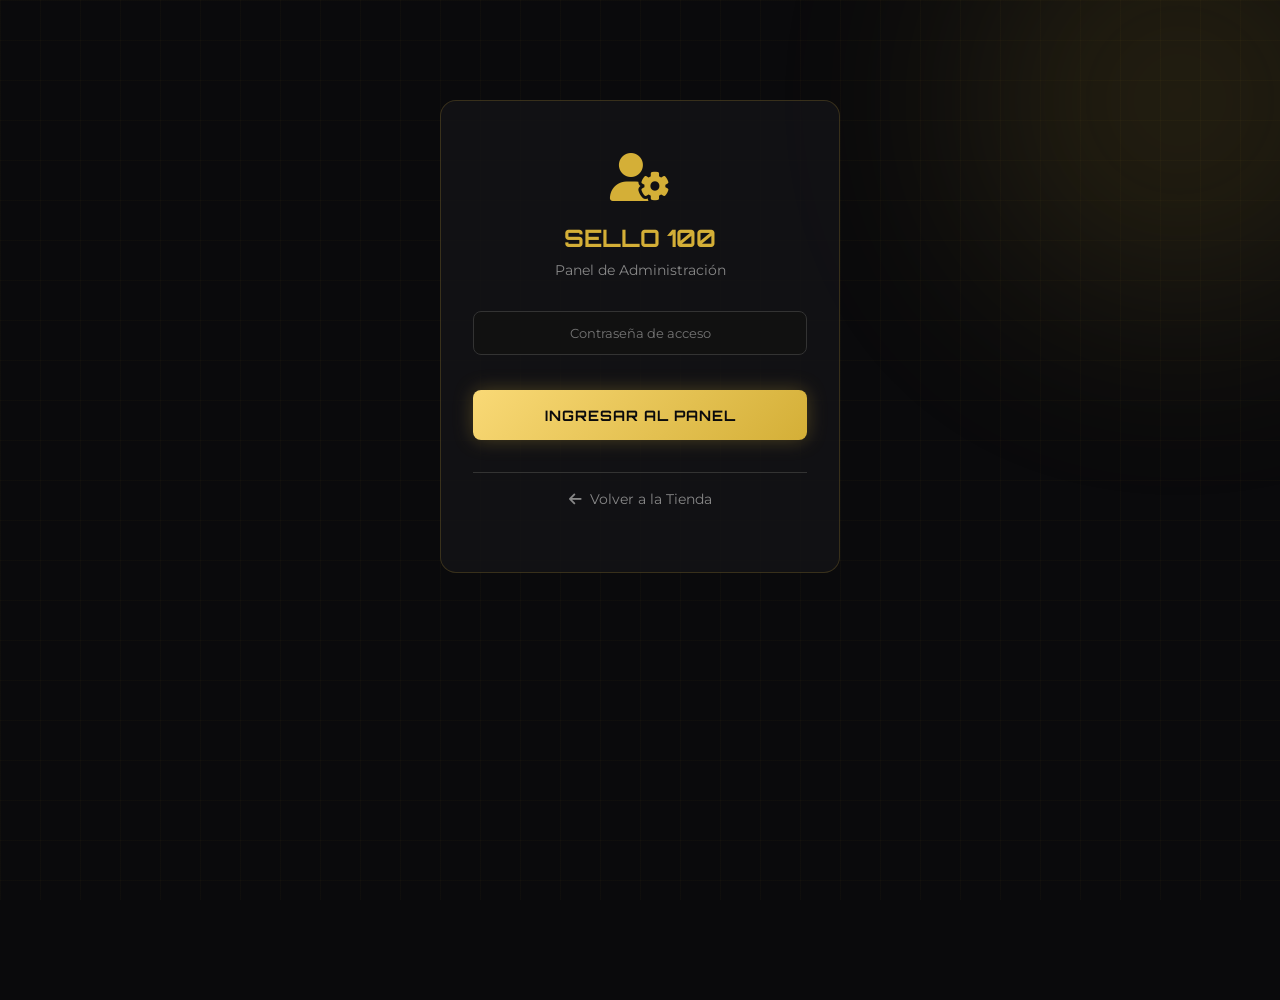
==== page/admin.html @ 05037573 "Sesion persistente con cookies corregida y codigo funcional" ====
<!DOCTYPE html>
<html lang="es">
<head>
    <meta charset="UTF-8">
    <meta name="viewport" content="width=device-width, initial-scale=1.0">
    <title>Admin | SELLO 100</title>
    <link href="https://fonts.googleapis.com/css2?family=Orbitron:wght@500;700&family=Montserrat:wght@300;400;600&display=swap" rel="stylesheet">
    <link rel="stylesheet" href="https://cdnjs.cloudflare.com/ajax/libs/font-awesome/6.4.0/css/all.min.css">
    <link rel="stylesheet" href="../css/main.css">
    <style>
        .admin-container { max-width: 1200px; margin: 80px auto 50px; padding: 2rem; background: var(--bg-card); border: 1px solid rgba(212, 175, 55, 0.2); border-radius: 16px; position: relative; }
        .admin-title { font-family: var(--font-title); color: var(--gold-primary); text-align: center; margin-bottom: 0.5rem; }
        .admin-subtitle { text-align: center; color: var(--text-muted); margin-bottom: 2rem; font-size: 0.9rem; }
        .admin-grid { display: grid; grid-template-columns: 1fr 1.2fr; gap: 2rem; }
        @media (max-width: 768px) { .admin-grid { grid-template-columns: 1fr; } }
        .admin-form-group { margin-bottom: 1.2rem; }
        .admin-form-group label { display: block; margin-bottom: 0.5rem; color: var(--text-main); font-size: 0.9rem; font-weight: 600; }
        .admin-form-group small { color: #888; display: block; margin-bottom: 5px; font-size: 0.8rem; }
        .admin-input { width: 100%; padding: 0.8rem; background: #111; border: 1px solid #333; color: white; border-radius: 8px; font-family: var(--font-body); transition: 0.3s; }
        .admin-input:focus { outline: none; border-color: var(--gold-primary); box-shadow: 0 0 10px rgba(212, 175, 55, 0.2); }
        .checkbox-group { display: flex; flex-wrap: wrap; gap: 10px; }
        .checkbox-item { position: relative; }
        .checkbox-item input[type="checkbox"] { display: none; }
        .checkbox-item label { display: inline-block; padding: 8px 15px; background: #111; border: 1px solid #444; border-radius: 6px; cursor: pointer; transition: all 0.3s; font-size: 0.85rem; color: var(--text-muted); margin-bottom: 0; }
        .checkbox-item input[type="checkbox"]:checked + label { background: rgba(212, 175, 55, 0.2); border-color: var(--gold-primary); color: var(--gold-primary); font-weight: bold; }
        .table-container { background: rgba(0,0,0,0.3); padding: 1.5rem; border-radius: 12px; overflow-x: auto; }
        .admin-table { width: 100%; border-collapse: collapse; margin-top: 1rem; }
        .admin-table th, .admin-table td { padding: 0.8rem; text-align: left; border-bottom: 1px solid rgba(255,255,255,0.05); font-size: 0.9rem; }
        .admin-table th { color: var(--gold-primary); font-family: var(--font-title); font-size: 0.8rem; text-transform: uppercase; }
        .admin-img-preview { width: 45px; height: 45px; object-fit: cover; border-radius: 6px; border: 1px solid #333; }
        .btn-accion { background: rgba(255,255,255,0.05); border: 1px solid #333; border-radius: 6px; width: 35px; height: 35px; display: inline-flex; align-items: center; justify-content: center; cursor: pointer; transition: 0.3s; margin: 0 2px; }
        .btn-editar { color: var(--gold-primary); }
        .btn-editar:hover { background: var(--gold-primary); color: #000; border-color: var(--gold-primary); }
        .btn-eliminar { color: #ff4444; }
        .btn-eliminar:hover { background: #ff4444; color: #fff; border-color: #ff4444; }
        .btn-volver { display: inline-flex; align-items: center; gap: 8px; color: var(--text-muted); text-decoration: none; font-size: 0.9rem; transition: 0.3s; margin-bottom: 1rem; }
        .btn-volver:hover { color: var(--gold-primary); }
        .login-box { max-width: 400px; margin: 100px auto; text-align: center; background: var(--bg-card); border: 1px solid rgba(212, 175, 55, 0.2); padding: 3rem 2rem; border-radius: 16px; }
        .login-icon { font-size: 3rem; color: var(--gold-primary); margin-bottom: 1rem; }
        .loader { display: none; text-align: center; padding: 2rem; color: var(--gold-primary); }
        .loader i { font-size: 2rem; margin-bottom: 1rem; animation: spin 1s linear infinite; }
        @keyframes spin { 100% { transform: rotate(360deg); } }
    </style>
</head>
<body>
    <div class="bg-grid"></div>
    <div class="glow-orb orb-gold"></div>

    <!-- LOGIN -->
    <div id="login-section" class="login-box">
        <div class="login-icon"><i class="fa-solid fa-user-gear"></i></div>
        <h2 class="admin-title">SELLO 100</h2>
        <p class="admin-subtitle">Panel de Administración</p>
        
        <div class="admin-form-group" style="text-align: left;">
            <input type="password" id="admin-pass" class="admin-input" placeholder="Contraseña de acceso" style="text-align: center;">
        </div>
        <button class="btn-gold btn-full" onclick="login()">Ingresar al Panel</button>
        <p id="login-error" style="color: #ff4444; margin-top: 1rem; display: none; font-size: 0.9rem;">Contraseña incorrecta. Intenta de nuevo.</p>
        
        <div style="margin-top: 2rem; border-top: 1px solid #333; padding-top: 1rem;">
            <a href="../index.html" class="btn-volver" style="justify-content: center; width: 100%;">
                <i class="fa-solid fa-arrow-left"></i> Volver a la Tienda
            </a>
        </div>
    </div>

    <!-- PANEL DE ADMIN -->
    <div id="admin-panel" class="admin-container" style="display: none;">
        <div style="display: flex; justify-content: space-between; align-items: center; margin-bottom: 1.5rem; border-bottom: 1px solid #333; padding-bottom: 1rem;">
            <a href="../index.html" class="btn-volver"><i class="fa-solid fa-store"></i> Ver Tienda</a>
            <button onclick="logout()" style="background: none; border: none; color: #ff4444; cursor: pointer; font-size: 0.9rem;"><i class="fa-solid fa-right-from-bracket"></i> Cerrar Sesión</button>
        </div>

        <h2 class="admin-title">Gestión de Catálogo</h2>
        <p class="admin-subtitle">Hola Derian, desde aquí puedes añadir, editar o eliminar tus productos.</p>

        <div class="admin-grid">
            <!-- FORMULARIO -->
            <div style="background: rgba(0,0,0,0.3); padding: 1.5rem; border-radius: 12px; border: 1px solid #222;">
                <h3 style="color: white; margin-bottom: 1rem; font-family: var(--font-title); font-size: 1.1rem;" id="form-title">
                    <i class="fa-solid fa-plus-circle" style="color: var(--gold-primary);"></i> Añadir Nuevo Producto
                </h3>
                <input type="hidden" id="prod-id">
                
                <div class="admin-form-group">
                    <label>Nombre de la Prenda</label>
                    <input type="text" id="prod-nombre" class="admin-input" placeholder="Ej: Camiseta Oversize 'Fe'">
                </div>
                <div class="admin-form-group">
                    <label>Precio en Dólares ($)</label>
                    <input type="number" id="prod-precio" class="admin-input" step="0.01" placeholder="Ej: 25.00">
                </div>
                <div class="admin-form-group">
                    <label>Imagen de la Prenda</label>
                    <small>Sube una foto clara (se comprime automáticamente).</small>
                    <input type="file" id="prod-imagen-file" accept="image/*" class="admin-input" style="padding: 0.5rem;">
                    <input type="hidden" id="prod-imagen-url">
                </div>
                
                <div class="admin-form-group">
                    <label>Tallas Disponibles</label>
                    <div class="checkbox-group" id="group-tallas">
                        <div class="checkbox-item"><input type="checkbox" id="talla-S" value="S"><label for="talla-S">S</label></div>
                        <div class="checkbox-item"><input type="checkbox" id="talla-M" value="M"><label for="talla-M">M</label></div>
                        <div class="checkbox-item"><input type="checkbox" id="talla-L" value="L"><label for="talla-L">L</label></div>
                        <div class="checkbox-item"><input type="checkbox" id="talla-XL" value="XL"><label for="talla-XL">XL</label></div>
                        <div class="checkbox-item"><input type="checkbox" id="talla-XXL" value="XXL"><label for="talla-XXL">XXL</label></div>
                    </div>
                </div>

                <div class="admin-form-group">
                    <label>Colores Disponibles</label>
                    <div class="checkbox-group" id="group-colores">
                        <div class="checkbox-item"><input type="checkbox" id="color-negro" value="Negro"><label for="color-negro">Negro</label></div>
                        <div class="checkbox-item"><input type="checkbox" id="color-blanco" value="Blanco"><label for="color-blanco">Blanco</label></div>
                        <div class="checkbox-item"><input type="checkbox" id="color-gris" value="Gris"><label for="color-gris">Gris</label></div>
                        <div class="checkbox-item"><input type="checkbox" id="color-rojo" value="Rojo"><label for="color-rojo">Rojo</label></div>
                        <div class="checkbox-item"><input type="checkbox" id="color-azul" value="Azul"><label for="color-azul">Azul</label></div>
                        <div class="checkbox-item"><input type="checkbox" id="color-beige" value="Beige"><label for="color-beige">Beige</label></div>
                    </div>
                </div>
                
                <button class="btn-gold btn-full" style="margin-top: 1rem; background: var(--gold-primary); color: #000;" onclick="guardarProducto()" id="btn-guardar">
                    <i class="fa-solid fa-floppy-disk"></i> Guardar Producto
                </button>
                <button class="btn-gold btn-full" style="margin-top: 0.5rem; background: transparent; color: #888; border: 1px solid #444; display: none;" onclick="cancelarEdicion()" id="btn-cancelar">
                    Cancelar Edición
                </button>
            </div>

            <!-- TABLA -->
            <div class="table-container">
                <h3 style="color: white; margin-bottom: 1rem; font-family: var(--font-title); font-size: 1.1rem;">
                    <i class="fa-solid fa-list" style="color: var(--gold-primary);"></i> Productos en Tienda
                </h3>
                <div id="loader" class="loader"><i class="fa-solid fa-spinner"></i><p>Cargando productos...</p></div>
                <table class="admin-table">
                    <thead>
                        <tr><th>Imagen</th><th>Nombre</th><th>Precio</th><th>Acciones</th></tr>
                    </thead>
                    <tbody id="tbody-productos"></tbody>
                </table>
            </div>
        </div>
    </div>

    <script>
        // ⚠️ CONFIGURACIÓN (Reemplaza con tu API KEY de ImgBB)
        const GOOGLE_SHEETS_API = 'https://script.google.com/macros/s/AKfycbyAyFb8r7kqhfY8aLRfhk5vudQHRNrQAxhzgB7TynjUtLZcdcGPSzuBg82aTd-a799F/exec';
        const IMGBB_API_KEY = 'TU_API_KEY_AQUI'; 
        const ADMIN_PASSWORD = 'sello100admin';

        // --- SISTEMA DE SESIÓN CON COOKIES ---
        function setSessionCookie() {
            const d = new Date();
            d.setTime(d.getTime() + (30 * 24 * 60 * 60 * 1000)); // 30 días
            document.cookie = "sello100_admin=" + ADMIN_PASSWORD + ";expires=" + d.toUTCString() + ";path=/";
        }

        function getSessionCookie() {
            const name = "sello100_admin=";
            const decodedCookie = decodeURIComponent(document.cookie);
            const ca = decodedCookie.split(';');
            for(let i = 0; i < ca.length; i++) {
                let c = ca[i];
                while (c.charAt(0) == ' ') { c = c.substring(1); }
                if (c.indexOf(name) == 0) { return c.substring(name.length, c.length); }
            }
            return "";
        }

        function deleteSessionCookie() {
            document.cookie = "sello100_admin=;expires=Thu, 01 Jan 1970 00:00:00 UTC;path=/;";
        }

        // Verificación al cargar la página
        window.onload = function() {
            if (getSessionCookie() === ADMIN_PASSWORD) {
                mostrarPanel();
            }
        };

        function login() {
            if (document.getElementById('admin-pass').value === ADMIN_PASSWORD) {
                setSessionCookie();
                mostrarPanel();
            } else {
                document.getElementById('login-error').style.display = 'block';
            }
        }

        function logout() {
            deleteSessionCookie();
            location.reload();
        }

        function mostrarPanel() {
            document.getElementById('login-section').style.display = 'none';
            document.getElementById('admin-panel').style.display = 'block';
            cargarProductos();
        }

        // --- LÓGICA DE CARGA DE PRODUCTOS ---
        function cargarProductos() {
            document.getElementById('loader').style.display = 'block';
            const callbackName = 'adminCallback_' + Date.now();
            
            window[callbackName] = (data) => {
                const tbody = document.getElementById('tbody-productos');
                tbody.innerHTML = '';
                
                if (data.length === 0) {
                    tbody.innerHTML = '<tr><td colspan="4" style="text-align:center; color:#888;">No hay productos aún.</td></tr>';
                } else {
                    data.forEach(prod => {
                        tbody.innerHTML += `
                            <tr id="fila-${prod.id}">
                                <td><img src="${prod.imagen}" class="admin-img-preview" alt="img" onerror="this.src='https://via.placeholder.com/50'"></td>
                                <td>${prod.nombre}</td>
                                <td style="color: var(--gold-primary); font-weight: bold;">$${Number(prod.precio).toFixed(2)}</td>
                                <td>
                                    <button class="btn-accion btn-editar" onclick='prepararEdicion(${JSON.stringify(prod)})' title="Editar"><i class="fa-solid fa-pen"></i></button>
                                    <button class="btn-accion btn-eliminar" onclick="eliminarProducto(${prod.id})" title="Eliminar"><i class="fa-solid fa-trash"></i></button>
                                </td>
                            </tr>
                        `;
                    });
                }
                
                document.getElementById('loader').style.display = 'none';
                document.body.removeChild(script);
                delete window[callbackName];
            };

            const script = document.createElement('script');
            script.src = `${GOOGLE_SHEETS_API}?callback=${callbackName}`;
            script.onerror = () => {
                document.getElementById('loader').style.display = 'none';
                alert("Error de conexión con Google Sheets.");
            };
            document.body.appendChild(script);
        }

        function prepararEdicion(prod) {
            document.getElementById('form-title').innerHTML = '<i class="fa-solid fa-pen-to-square" style="color: var(--gold-primary);"></i> Editando Producto';
            document.getElementById('prod-id').value = prod.id;
            document.getElementById('prod-nombre').value = prod.nombre;
            document.getElementById('prod-precio').value = prod.precio;
            document.getElementById('prod-imagen-url').value = prod.imagen;
            document.getElementById('prod-imagen-file').value = '';
            
            document.querySelectorAll('input[type="checkbox"]').forEach(chk => chk.checked = false);

            if (prod.tallas) {
                const tallasArray = prod.tallas.toString().toUpperCase().split(',').map(t => t.trim());
                document.querySelectorAll('#group-tallas input[type="checkbox"]').forEach(chk => {
                    if (tallasArray.includes(chk.value.toUpperCase())) chk.checked = true;
                });
            }

            if (prod.color) {
                const coloresArray = prod.color.toString().toUpperCase().split(',').map(c => c.trim());
                document.querySelectorAll('#group-colores input[type="checkbox"]').forEach(chk => {
                    if (coloresArray.includes(chk.value.toUpperCase())) chk.checked = true;
                });
            }
            
            document.getElementById('btn-guardar').innerHTML = '<i class="fa-solid fa-check"></i> Actualizar Producto';
            document.getElementById('btn-cancelar').style.display = 'block';
            document.getElementById('form-title').scrollIntoView({ behavior: 'smooth', block: 'center' });
        }

        function cancelarEdicion() {
            document.getElementById('form-title').innerHTML = '<i class="fa-solid fa-plus-circle" style="color: var(--gold-primary);"></i> Añadir Nuevo Producto';
            document.getElementById('prod-id').value = '';
            document.getElementById('prod-nombre').value = '';
            document.getElementById('prod-precio').value = '';
            document.getElementById('prod-imagen-url').value = '';
            document.getElementById('prod-imagen-file').value = '';
            document.querySelectorAll('input[type="checkbox"]').forEach(chk => chk.checked = false);
            document.getElementById('btn-guardar').innerHTML = '<i class="fa-solid fa-floppy-disk"></i> Guardar Producto';
            document.getElementById('btn-cancelar').style.display = 'none';
        }

        // --- GUARDAR CON COMPRESIÓN ---
        async function guardarProducto() {
            const id = document.getElementById('prod-id').value;
            const nombre = document.getElementById('prod-nombre').value.trim();
            const precio = parseFloat(document.getElementById('prod-precio').value);
            const imagenFile = document.getElementById('prod-imagen-file').files[0];
            const imagenUrlActual = document.getElementById('prod-imagen-url').value;
            const btn = document.getElementById('btn-guardar');

            if (!nombre || !precio) return alert("Completa nombre y precio.");

            const tallasSeleccionadas = Array.from(document.querySelectorAll('#group-tallas input:checked')).map(cb => cb.value).join(',');
            const coloresSeleccionados = Array.from(document.querySelectorAll('#group-colores input:checked')).map(cb => cb.value).join(',');

            if (!tallasSeleccionadas) return alert("Selecciona al menos una talla.");
            if (!coloresSeleccionados) return alert("Selecciona al menos un color.");

            btn.innerHTML = '<i class="fa-solid fa-spinner fa-spin"></i> Procesando...';
            btn.disabled = true;

            try {
                let urlImagen = imagenUrlActual;

                if (imagenFile) {
                    btn.innerHTML = '<i class="fa-solid fa-cloud-arrow-up"></i> Subiendo...';
                    const imagenComprimida = await comprimirImagen(imagenFile, 800, 0.7);
                    const formData = new FormData();
                    formData.append('image', imagenComprimida);
                    const resp = await fetch(`https://api.imgbb.com/1/upload?key=${IMGBB_API_KEY}`, { method: 'POST', body: formData });
                    const resJson = await resp.json();
                    if (!resJson.success) throw new Error(resJson.error ? resJson.error.message : 'ImgBB rechazó la imagen.');
                    urlImagen = resJson.data.url;
                }

                if (!urlImagen) throw new Error('Debes seleccionar una imagen.');

                const dataToSend = { id: id || null, nombre, precio, imagen: urlImagen, tallas: tallasSeleccionadas, color: coloresSeleccionados, tela: "Personalizada" };

                btn.innerHTML = '<i class="fa-solid fa-spinner fa-spin"></i> Guardando...';
                
                if (!document.getElementById('hidden_iframe')) {
                    const iframe = document.createElement('iframe');
                    iframe.name = 'hidden_iframe'; iframe.id = 'hidden_iframe'; iframe.style.display = 'none';
                    document.body.appendChild(iframe);
                }
                
                const form = document.createElement('form');
                form.method = 'POST'; form.action = GOOGLE_SHEETS_API; form.target = 'hidden_iframe';
                const input = document.createElement('input');
                input.type = 'hidden'; input.name = 'data'; input.value = JSON.stringify(dataToSend);
                form.appendChild(input); document.body.appendChild(form); form.submit(); document.body.removeChild(form);

                alert(id ? "✅ Producto actualizado." : "✅ Producto añadido.");
                cancelarEdicion();
                setTimeout(cargarProductos, 2500);

            } catch (error) {
                console.error(error);
                alert("❌ Error al subir: " + error.message);
            } finally {
                btn.innerHTML = document.getElementById('prod-id').value ? '<i class="fa-solid fa-check"></i> Actualizar Producto' : '<i class="fa-solid fa-floppy-disk"></i> Guardar Producto';
                btn.disabled = false;
            }
        }

        function comprimirImagen(file, maxWidth, quality) {
            return new Promise((resolve, reject) => {
                const reader = new FileReader();
                reader.readAsDataURL(file);
                reader.onload = (event) => {
                    const img = new Image();
                    img.src = event.target.result;
                    img.onload = () => {
                        const canvas = document.createElement('canvas');
                        let width = img.width;
                        let height = img.height;
                        if (width > maxWidth) { height = Math.round((height * maxWidth) / width); width = maxWidth; }
                        canvas.width = width; canvas.height = height;
                        const ctx = canvas.getContext('2d');
                        ctx.drawImage(img, 0, 0, width, height);
                        canvas.toBlob((blob) => {
                            if (blob) {
                                const compressedFile = new File([blob], "foto_comprimida.jpg", { type: "image/jpeg", lastModified: Date.now() });
                                resolve(compressedFile);
                            } else { reject(new Error("Error al comprimir")); }
                        }, 'image/jpeg', quality);
                    };
                    img.onerror = () => reject(new Error("Error al leer imagen"));
                };
                reader.onerror = () => reject(new Error("Error al cargar archivo"));
            });
        }

        // --- ELIMINAR ---
        function eliminarProducto(id) {
            if (confirm("⚠️ ¿Seguro que deseas eliminar este producto?\n\nEsta acción no se puede deshacer.")) {
                const dataToSend = { action: "delete", id: id };
                if (!document.getElementById('hidden_iframe')) {
                    const iframe = document.createElement('iframe');
                    iframe.name = 'hidden_iframe'; iframe.id = 'hidden_iframe'; iframe.style.display = 'none';
                    document.body.appendChild(iframe);
                }
                const form = document.createElement('form');
                form.method = 'POST'; form.action = GOOGLE_SHEETS_API; form.target = 'hidden_iframe';
                const input = document.createElement('input');
                input.type = 'hidden'; input.name = 'data'; input.value = JSON.stringify(dataToSend);
                form.appendChild(input); document.body.appendChild(form); form.submit(); document.body.removeChild(form);
                alert("Producto eliminado. Actualizando...");
                setTimeout(cargarProductos, 2000);
            }
        }
    </script>
</body>
</html>
---- css/main.css ----
/* =========================================
   VARIABLES Y RESET
   ========================================= */
:root {
    --bg-color: #0a0a0c;
    --bg-card: rgba(20, 20, 25, 0.7);
    --gold-primary: #d4af37;
    --gold-light: #f9d976;
    --gold-dark: #b8860b;
    --text-main: #e0e0e0;
    --text-muted: #888;
    --font-title: 'Orbitron', sans-serif;
    --font-body: 'Montserrat', sans-serif;
}

* { margin: 0; padding: 0; box-sizing: border-box; }
body { background-color: var(--bg-color); color: var(--text-main); font-family: var(--font-body); overflow-x: hidden; min-height: 100vh; }

/* =========================================
   PRELOADER (Pantalla de carga)
   ========================================= */
#preloader {
    position: fixed;
    top: 0; left: 0; width: 100%; height: 100%;
    background: #050505;
    display: flex;
    flex-direction: column;
    justify-content: center;
    align-items: center;
    z-index: 9999;
    transition: opacity 0.8s ease, visibility 0.8s ease;
}

#preloader.hidden {
    opacity: 0;
    visibility: hidden;
}

.preloader-logo {
    font-family: var(--font-title);
    font-size: 3rem;
    font-weight: 900;
    color: var(--gold-primary);
    letter-spacing: 5px;
    margin-bottom: 20px;
    animation: pulse-logo 1.5s infinite alternate;
}

.preloader-spinner {
    width: 50px;
    height: 50px;
    border: 3px solid rgba(212, 175, 55, 0.2);
    border-top-color: var(--gold-primary);
    border-radius: 50%;
    animation: spin 1s linear infinite;
}

@keyframes pulse-logo {
    0% { text-shadow: 0 0 10px rgba(212, 175, 55, 0.3); }
    100% { text-shadow: 0 0 30px rgba(212, 175, 55, 0.8); }
}
@keyframes spin { 100% { transform: rotate(360deg); } }

/* =========================================
   NOTIFICACIONES TOAST (Reemplazo de alert)
   ========================================= */
#toast-container {
    position: fixed;
    top: 20px;
    right: 20px;
    z-index: 10000;
    display: flex;
    flex-direction: column;
    gap: 10px;
}

.toast {
    background: var(--bg-card);
    border-left: 4px solid var(--gold-primary);
    color: #fff;
    padding: 15px 25px;
    border-radius: 8px;
    box-shadow: 0 10px 30px rgba(0,0,0,0.5);
    font-family: var(--font-body);
    font-size: 0.95rem;
    display: flex;
    align-items: center;
    gap: 10px;
    min-width: 250px;
    transform: translateX(120%);
    transition: transform 0.4s cubic-bezier(0.175, 0.885, 0.32, 1.275);
}

.toast.show {
    transform: translateX(0);
}

.toast.error { border-left-color: #ff4444; }
.toast.success { border-left-color: #25d366; }
.toast i { font-size: 1.2rem; }
.toast.error i { color: #ff4444; }
.toast.success i { color: #25d366; }

/* Fondo Animado */
.bg-grid { position: fixed; inset: 0; background-image: linear-gradient(rgba(212, 175, 55, 0.03) 1px, transparent 1px), linear-gradient(90deg, rgba(212, 175, 55, 0.03) 1px, transparent 1px); background-size: 40px 40px; z-index: -2; }
.glow-orb { position: fixed; width: 400px; height: 400px; border-radius: 50%; filter: blur(120px); z-index: -1; opacity: 0.15; }
.orb-gold { background: var(--gold-primary); top: -100px; right: -100px; }
.orb-dark { background: #4a148c; bottom: -100px; left: -100px; }

/* Navbar y Admin */
.navbar { position: fixed; top: 0; width: 100%; padding: 1rem 4rem; display: flex; justify-content: space-between; align-items: center; background: rgba(10, 10, 12, 0.8); backdrop-filter: blur(15px); border-bottom: 1px solid rgba(212, 175, 55, 0.2); z-index: 100; }
.logo { display: flex; align-items: center; gap: 10px; }
.logo-text { font-family: var(--font-title); font-weight: 900; font-size: 1.2rem; color: var(--gold-primary); letter-spacing: 2px; }
.nav-links { display: flex; list-style: none; gap: 2rem; }
.nav-links a { color: var(--text-main); text-decoration: none; transition: color 0.3s; }
.nav-links a:hover, .nav-links a.active { color: var(--gold-primary); }
.cart-icon { position: relative; cursor: pointer; font-size: 1.2rem; color: var(--gold-primary); }
.cart-count { position: absolute; top: -8px; right: -10px; background: var(--gold-primary); color: var(--bg-color); font-size: 0.7rem; font-weight: bold; border-radius: 50%; padding: 2px 6px; }

.admin-float { position: fixed; bottom: 30px; left: 30px; background: rgba(20, 20, 25, 0.9); border: 2px solid var(--gold-primary); color: var(--gold-primary); padding: 10px 20px; border-radius: 50px; display: flex; align-items: center; gap: 10px; font-family: var(--font-title); font-size: 0.9rem; font-weight: 700; text-decoration: none; box-shadow: 0 4px 15px rgba(0,0,0,0.5); z-index: 1000; transition: all 0.3s ease; }
.admin-float:hover { background: var(--gold-primary); color: var(--bg-color); transform: translateY(-5px); }
.admin-float i { font-size: 1.2rem; }

/* Hero */
.hero { min-height: 80vh; display: flex; flex-direction: column; justify-content: center; align-items: center; text-align: center; padding: 120px 2rem 2rem; }
.hero-title { font-family: var(--font-title); font-size: clamp(2.5rem, 8vw, 6rem); font-weight: 900; margin-bottom: 1rem; line-height: 1.1; }
.gold-text { background: linear-gradient(135deg, var(--gold-light), var(--gold-dark)); -webkit-background-clip: text; -webkit-text-fill-color: transparent; background-clip: text; }
.hero-subtitle { font-size: 1.2rem; color: var(--text-muted); max-width: 600px; margin-bottom: 2.5rem; line-height: 1.6; }

/* Botones */
.btn-gold { display: inline-block; padding: 1rem 2.5rem; font-family: var(--font-title); font-weight: 700; font-size: 0.9rem; letter-spacing: 1px; text-transform: uppercase; text-decoration: none; color: var(--bg-color); background: linear-gradient(135deg, var(--gold-light), var(--gold-primary)); border: none; border-radius: 8px; cursor: pointer; transition: all 0.3s ease; box-shadow: 0 0 20px rgba(212, 175, 55, 0.3); }
.btn-gold:hover { transform: translateY(-3px); box-shadow: 0 0 30px rgba(212, 175, 55, 0.6); }

/* Catálogo, Filtros y Tarjetas */
.catalog-section { padding: 5rem 4rem; max-width: 1400px; margin: 0 auto; }
.section-title { font-family: var(--font-title); font-size: 2.5rem; text-align: center; margin-bottom: 3rem; }
.filtros-container { display: flex; gap: 1rem; justify-content: center; margin-bottom: 2rem; }
.search-input, .filter-select { padding: 0.8rem 1.5rem; background: var(--bg-card); border: 1px solid rgba(212, 175, 55, 0.3); color: white; border-radius: 30px; font-family: var(--font-body); outline: none; }
.filter-select option { background: #111; color: #fff; }
.search-input:focus, .filter-select:focus { border-color: var(--gold-primary); }

.products-grid { display: grid; grid-template-columns: repeat(auto-fill, minmax(280px, 1fr)); gap: 2rem; width: 100%; }
.product-card { background: var(--bg-card); border: 1px solid rgba(212, 175, 55, 0.2); border-radius: 12px; padding: 1.5rem; display: flex; flex-direction: column; text-align: center; transition: transform 0.3s ease; cursor: pointer; }
.product-card:hover { transform: translateY(-5px); border-color: var(--gold-primary); }
.product-img-container { width: 100%; height: 300px; overflow: hidden; border-radius: 8px; margin-bottom: 1.2rem; background-color: #111; }
.product-img { width: 100%; height: 100%; object-fit: cover; display: block; transition: transform 0.4s ease; }
.product-card:hover .product-img { transform: scale(1.05); }
.product-title { font-family: var(--font-title); font-size: 1.1rem; margin-bottom: 0.5rem; color: #fff; }
.product-price { color: var(--gold-primary); font-size: 1.2rem; font-weight: 700; margin-bottom: 1.2rem; margin-top: auto; }
.btn-add-cart { background: transparent; border: 1px solid var(--gold-primary); color: var(--gold-primary); padding: 0.8rem 1rem; border-radius: 6px; cursor: pointer; font-weight: 600; font-family: var(--font-title); font-size: 0.8rem; transition: all 0.3s; width: 100%; }
.btn-add-cart:hover { background: var(--gold-primary); color: var(--bg-color); }

/* Modal Vista Rápida */
.quickview-modal { position: fixed; top: 0; left: 0; width: 100%; height: 100%; background: rgba(0,0,0,0.9); backdrop-filter: blur(10px); display: none; justify-content: center; align-items: center; z-index: 300; }
.quickview-modal.active { display: flex; }
.quickview-content { background: var(--bg-card); border: 1px solid var(--gold-primary); border-radius: 16px; width: 90%; max-width: 900px; padding: 2.5rem; position: relative; }
.close-quickview { position: absolute; top: 15px; right: 20px; font-size: 2rem; color: var(--gold-primary); cursor: pointer; }
.quickview-grid { display: grid; grid-template-columns: 1fr 1fr; gap: 2.5rem; }
.quickview-img-container { width: 100%; height: 400px; border-radius: 12px; overflow: hidden; background: #111; }
.quickview-img-container img { width: 100%; height: 100%; object-fit: cover; }
.quickview-details { display: flex; flex-direction: column; justify-content: center; }
.quickview-details h2 { font-size: 1.8rem; margin-bottom: 0.5rem; }
.quickview-price { font-size: 1.8rem; color: var(--gold-primary); font-weight: 700; margin-bottom: 1rem; }
.quickview-desc { color: var(--text-muted); line-height: 1.6; margin-bottom: 1.5rem; }
.selector-group { margin-bottom: 1.5rem; }
.selector-group label { font-weight: 600; display: block; margin-bottom: 0.5rem; }
.size-options, .color-options { display: flex; gap: 10px; flex-wrap: wrap; }
.size-btn, .color-btn { width: 40px; height: 40px; display: flex; align-items: center; justify-content: center; border: 1px solid #444; background: transparent; color: #fff; border-radius: 6px; cursor: pointer; transition: 0.3s; }
.size-btn.active, .color-btn.active { border-color: var(--gold-primary); background: var(--gold-primary); color: #000; font-weight: bold; }
.color-btn { border-radius: 50%; width: 35px; height: 35px; }

/* Secciones */
.about-section, .shipping-info { padding: 5rem 4rem; max-width: 1400px; margin: 0 auto; }
.about-container { display: grid; grid-template-columns: 1fr 1fr; gap: 4rem; align-items: center; }
.about-text p { color: var(--text-muted); line-height: 1.8; margin-bottom: 1.5rem; font-size: 1.1rem; }
.about-text strong { color: var(--gold-primary); }
.about-image img { width: 100%; border-radius: 16px; border: 1px solid rgba(212, 175, 55, 0.2); }
.shipping-grid { display: grid; grid-template-columns: repeat(auto-fit, minmax(300px, 1fr)); gap: 2rem; margin-top: 3rem; }
.shipping-card { background: var(--bg-card); border: 1px solid rgba(212, 175, 55, 0.15); border-radius: 16px; padding: 2.5rem; text-align: center; }
.shipping-card i { font-size: 2.5rem; color: var(--gold-primary); margin-bottom: 1.5rem; }
.shipping-card h3 { font-family: var(--font-title); color: #fff; margin-bottom: 1rem; font-size: 1.2rem; }
.shipping-card p { color: var(--text-muted); line-height: 1.6; }

/* Modales Carrito y Checkout */
.cart-modal { position: fixed; top: 0; left: 0; width: 100%; height: 100%; background: rgba(0,0,0,0.8); backdrop-filter: blur(5px); display: none; justify-content: center; align-items: center; z-index: 200; }
.cart-modal.active { display: flex; }
.cart-content { background: var(--bg-card); border: 1px solid var(--gold-primary); padding: 2rem; border-radius: 16px; width: 90%; max-width: 500px; position: relative; max-height: 90vh; overflow-y: auto; }
.close-cart { position: absolute; top: 15px; right: 20px; font-size: 1.5rem; cursor: pointer; color: var(--gold-primary); }
.btn-full { width: 100%; margin-top: 1rem; }

/* Animaciones */
.reveal-up, .reveal-left, .reveal-right { opacity: 0; transform: translateY(30px); transition: all 0.8s ease; }
.reveal-up.active, .reveal-left.active, .reveal-right.active { opacity: 1; transform: translate(0, 0); }

/* Footer y WhatsApp */
.site-footer { background: #050505; border-top: 1px solid rgba(212, 175, 55, 0.2); padding: 4rem 2rem 2rem; margin-top: 4rem; }
.footer-content { max-width: 1200px; margin: 0 auto; display: grid; grid-template-columns: repeat(auto-fit, minmax(250px, 1fr)); gap: 3rem; margin-bottom: 3rem; }
.footer-brand h3 { font-family: var(--font-title); color: var(--gold-primary); font-size: 1.5rem; letter-spacing: 2px; margin-bottom: 1rem; }
.footer-brand p { color: var(--text-muted); line-height: 1.6; }
.footer-social h4, .footer-links h4 { color: #fff; font-family: var(--font-title); margin-bottom: 1.5rem; font-size: 1rem; }
.footer-social a { color: var(--gold-primary); font-size: 1.8rem; margin-right: 15px; transition: all 0.3s; }
.footer-social a:hover { color: #fff; transform: translateY(-3px); display: inline-block; }
.footer-links ul { list-style: none; }
.footer-links ul li { margin-bottom: 0.8rem; }
.footer-links ul li a { color: var(--text-muted); text-decoration: none; }
.footer-bottom { text-align: center; padding-top: 2rem; border-top: 1px solid rgba(255, 255, 255, 0.05); color: #666; font-size: 0.85rem; }

.whatsapp-float { position: fixed; width: 60px; height: 60px; bottom: 30px; right: 30px; background-color: #25d366; color: #FFF; border-radius: 50px; font-size: 35px; display: flex; align-items: center; justify-content: center; z-index: 1000; transition: all 0.3s ease; animation: pulse-wa 2s infinite; text-decoration: none; }
.whatsapp-float:hover { transform: scale(1.1); }
@keyframes pulse-wa { 0% { box-shadow: 0 0 0 0 rgba(37, 211, 102, 0.7); } 70% { box-shadow: 0 0 0 15px rgba(37, 211, 102, 0); } 100% { box-shadow: 0 0 0 0 rgba(37, 211, 102, 0); } }

/* 📱 RESPONSIVE */
@media (max-width: 768px) {
    .navbar { padding: 1rem 1.5rem; flex-wrap: wrap; }
    .nav-links { order: 3; width: 100%; justify-content: center; padding-top: 10px; border-top: 1px solid rgba(212, 175, 55, 0.1); margin-top: 5px; }
    .admin-float { bottom: 20px; left: 20px; padding: 8px 15px; font-size: 0.8rem; }
    .hero-title { font-size: 2.8rem; }
    .filtros-container { flex-direction: column; padding: 0 1rem; }
    .quickview-grid { grid-template-columns: 1fr; gap: 1.5rem; }
    .quickview-content { padding: 1.5rem; max-height: 90vh; overflow-y: auto; }
    .quickview-img-container { height: 250px; }
    .products-grid { grid-template-columns: 1fr; }
    .about-container { grid-template-columns: 1fr; }
    .about-image { order: -1; }
    .whatsapp-float { width: 50px; height: 50px; font-size: 28px; bottom: 20px; right: 20px; }
}
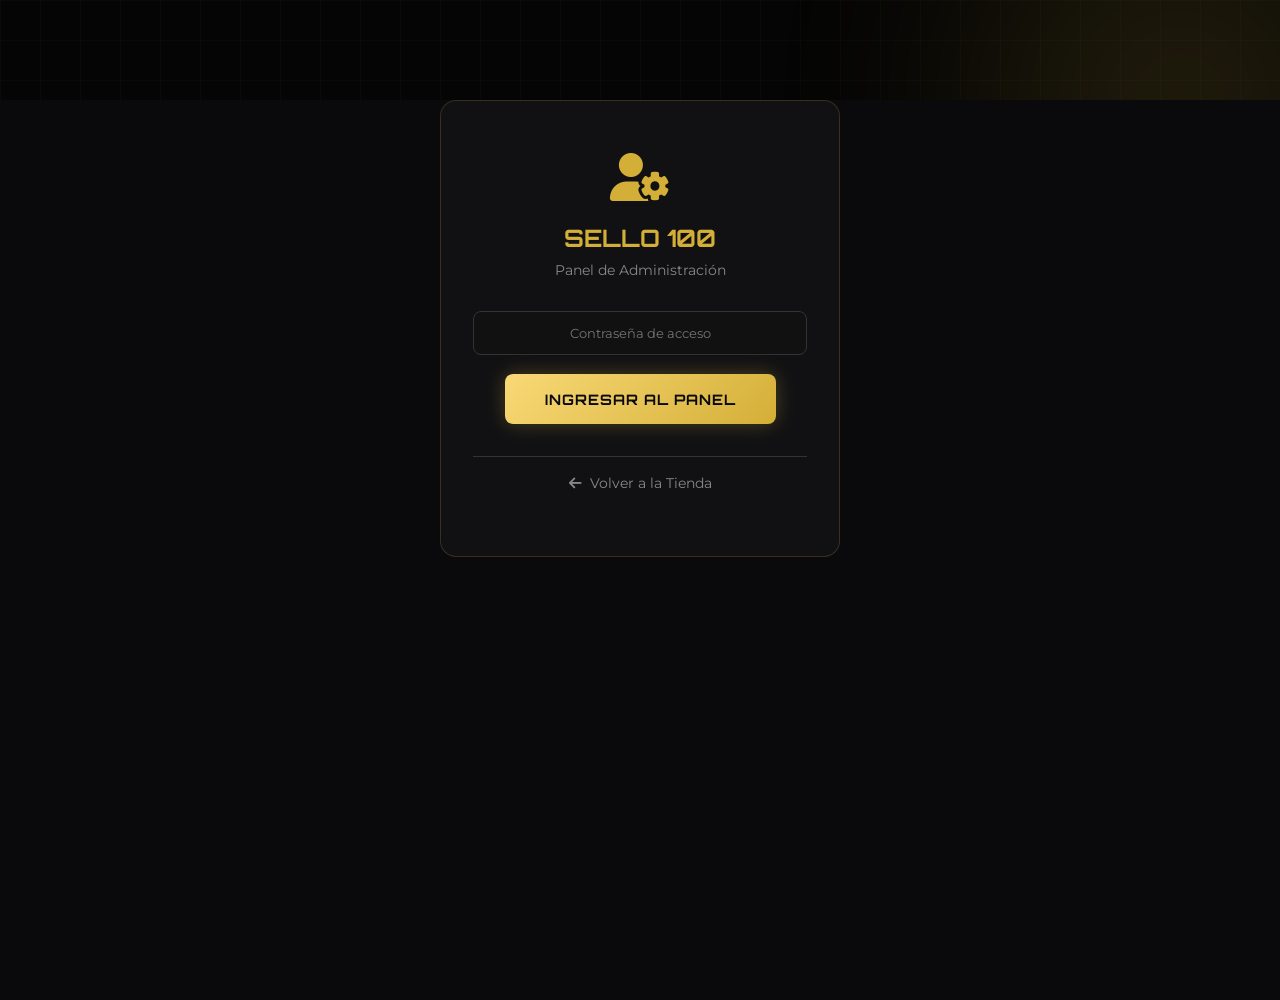
==== commit 3bf8029d: "Añadida columna descripcion a Google Sheets y corregido fallback" ====
--- a/page/admin.html
+++ b/page/admin.html
@@ -8,6 +8,7 @@
     <link rel="stylesheet" href="https://cdnjs.cloudflare.com/ajax/libs/font-awesome/6.4.0/css/all.min.css">
     <link rel="stylesheet" href="../css/main.css">
     <style>
+        /* ... TUS ESTILOS SE MANTIENEN IGUAL ... */
         .admin-container { max-width: 1200px; margin: 80px auto 50px; padding: 2rem; background: var(--bg-card); border: 1px solid rgba(212, 175, 55, 0.2); border-radius: 16px; position: relative; }
         .admin-title { font-family: var(--font-title); color: var(--gold-primary); text-align: center; margin-bottom: 0.5rem; }
         .admin-subtitle { text-align: center; color: var(--text-muted); margin-bottom: 2rem; font-size: 0.9rem; }
@@ -18,6 +19,7 @@
         .admin-form-group small { color: #888; display: block; margin-bottom: 5px; font-size: 0.8rem; }
         .admin-input { width: 100%; padding: 0.8rem; background: #111; border: 1px solid #333; color: white; border-radius: 8px; font-family: var(--font-body); transition: 0.3s; }
         .admin-input:focus { outline: none; border-color: var(--gold-primary); box-shadow: 0 0 10px rgba(212, 175, 55, 0.2); }
+        textarea.admin-input { resize: vertical; min-height: 80px; }
         .checkbox-group { display: flex; flex-wrap: wrap; gap: 10px; }
         .checkbox-item { position: relative; }
         .checkbox-item input[type="checkbox"] { display: none; }
@@ -46,18 +48,15 @@
     <div class="bg-grid"></div>
     <div class="glow-orb orb-gold"></div>
 
-    <!-- LOGIN -->
     <div id="login-section" class="login-box">
         <div class="login-icon"><i class="fa-solid fa-user-gear"></i></div>
         <h2 class="admin-title">SELLO 100</h2>
         <p class="admin-subtitle">Panel de Administración</p>
-        
         <div class="admin-form-group" style="text-align: left;">
             <input type="password" id="admin-pass" class="admin-input" placeholder="Contraseña de acceso" style="text-align: center;">
         </div>
         <button class="btn-gold btn-full" onclick="login()">Ingresar al Panel</button>
         <p id="login-error" style="color: #ff4444; margin-top: 1rem; display: none; font-size: 0.9rem;">Contraseña incorrecta. Intenta de nuevo.</p>
-        
         <div style="margin-top: 2rem; border-top: 1px solid #333; padding-top: 1rem;">
             <a href="../index.html" class="btn-volver" style="justify-content: center; width: 100%;">
                 <i class="fa-solid fa-arrow-left"></i> Volver a la Tienda
@@ -65,7 +64,6 @@
         </div>
     </div>
 
-    <!-- PANEL DE ADMIN -->
     <div id="admin-panel" class="admin-container" style="display: none;">
         <div style="display: flex; justify-content: space-between; align-items: center; margin-bottom: 1.5rem; border-bottom: 1px solid #333; padding-bottom: 1rem;">
             <a href="../index.html" class="btn-volver"><i class="fa-solid fa-store"></i> Ver Tienda</a>
@@ -76,7 +74,6 @@
         <p class="admin-subtitle">Hola Derian, desde aquí puedes añadir, editar o eliminar tus productos.</p>
 
         <div class="admin-grid">
-            <!-- FORMULARIO -->
             <div style="background: rgba(0,0,0,0.3); padding: 1.5rem; border-radius: 12px; border: 1px solid #222;">
                 <h3 style="color: white; margin-bottom: 1rem; font-family: var(--font-title); font-size: 1.1rem;" id="form-title">
                     <i class="fa-solid fa-plus-circle" style="color: var(--gold-primary);"></i> Añadir Nuevo Producto
@@ -92,12 +89,26 @@
                     <input type="number" id="prod-precio" class="admin-input" step="0.01" placeholder="Ej: 25.00">
                 </div>
                 <div class="admin-form-group">
-                    <label>Imagen de la Prenda</label>
-                    <small>Sube una foto clara (se comprime automáticamente).</small>
+                    <label>Descripción (Opcional)</label>
+                    <textarea id="prod-descripcion" class="admin-input" placeholder="Ej: Tela de algodón premium, ajuste oversize..."></textarea>
+                </div>
+                
+                <div class="admin-form-group">
+                    <label>Imagen Principal (Obligatoria)</label>
                     <input type="file" id="prod-imagen-file" accept="image/*" class="admin-input" style="padding: 0.5rem;">
                     <input type="hidden" id="prod-imagen-url">
                 </div>
-                
+                <div class="admin-form-group">
+                    <label>Imagen Secundaria 1 (Opcional)</label>
+                    <input type="file" id="prod-imagen-file2" accept="image/*" class="admin-input" style="padding: 0.5rem;">
+                    <input type="hidden" id="prod-imagen-url2">
+                </div>
+                <div class="admin-form-group">
+                    <label>Imagen Secundaria 2 (Opcional)</label>
+                    <input type="file" id="prod-imagen-file3" accept="image/*" class="admin-input" style="padding: 0.5rem;">
+                    <input type="hidden" id="prod-imagen-url3">
+                </div>
+
                 <div class="admin-form-group">
                     <label>Tallas Disponibles</label>
                     <div class="checkbox-group" id="group-tallas">
@@ -110,7 +121,7 @@
                 </div>
 
                 <div class="admin-form-group">
-                    <label>Colores Disponibles</label>
+                    <label>Colores Predeterminados</label>
                     <div class="checkbox-group" id="group-colores">
                         <div class="checkbox-item"><input type="checkbox" id="color-negro" value="Negro"><label for="color-negro">Negro</label></div>
                         <div class="checkbox-item"><input type="checkbox" id="color-blanco" value="Blanco"><label for="color-blanco">Blanco</label></div>
@@ -120,6 +131,11 @@
                         <div class="checkbox-item"><input type="checkbox" id="color-beige" value="Beige"><label for="color-beige">Beige</label></div>
                     </div>
                 </div>
+
+                <div class="admin-form-group">
+                    <label>Otros Colores (Separados por coma)</label>
+                    <input type="text" id="prod-colores-extra" class="admin-input" placeholder="Verde, Azul Jean...">
+                </div>
                 
                 <button class="btn-gold btn-full" style="margin-top: 1rem; background: var(--gold-primary); color: #000;" onclick="guardarProducto()" id="btn-guardar">
                     <i class="fa-solid fa-floppy-disk"></i> Guardar Producto
@@ -129,16 +145,13 @@
                 </button>
             </div>
 
-            <!-- TABLA -->
             <div class="table-container">
                 <h3 style="color: white; margin-bottom: 1rem; font-family: var(--font-title); font-size: 1.1rem;">
                     <i class="fa-solid fa-list" style="color: var(--gold-primary);"></i> Productos en Tienda
                 </h3>
                 <div id="loader" class="loader"><i class="fa-solid fa-spinner"></i><p>Cargando productos...</p></div>
                 <table class="admin-table">
-                    <thead>
-                        <tr><th>Imagen</th><th>Nombre</th><th>Precio</th><th>Acciones</th></tr>
-                    </thead>
+                    <thead><tr><th>Imagen</th><th>Nombre</th><th>Precio</th><th>Acciones</th></tr></thead>
                     <tbody id="tbody-productos"></tbody>
                 </table>
             </div>
@@ -146,18 +159,15 @@
     </div>
 
     <script>
-        // ⚠️ CONFIGURACIÓN (Reemplaza con tu API KEY de ImgBB)
         const GOOGLE_SHEETS_API = 'https://script.google.com/macros/s/AKfycbyAyFb8r7kqhfY8aLRfhk5vudQHRNrQAxhzgB7TynjUtLZcdcGPSzuBg82aTd-a799F/exec';
-        const IMGBB_API_KEY = 'TU_API_KEY_AQUI'; 
+        const IMGBB_API_KEY = 'd885018b58fe9232ff84c3cf4ba9ee76'; // ⚠️ PEGA TU API KEY AQUÍ
         const ADMIN_PASSWORD = 'sello100admin';
 
-        // --- SISTEMA DE SESIÓN CON COOKIES ---
         function setSessionCookie() {
             const d = new Date();
-            d.setTime(d.getTime() + (30 * 24 * 60 * 60 * 1000)); // 30 días
+            d.setTime(d.getTime() + (30 * 24 * 60 * 60 * 1000));
             document.cookie = "sello100_admin=" + ADMIN_PASSWORD + ";expires=" + d.toUTCString() + ";path=/";
         }
-
         function getSessionCookie() {
             const name = "sello100_admin=";
             const decodedCookie = decodeURIComponent(document.cookie);
@@ -169,31 +179,16 @@
             }
             return "";
         }
-
-        function deleteSessionCookie() {
-            document.cookie = "sello100_admin=;expires=Thu, 01 Jan 1970 00:00:00 UTC;path=/;";
-        }
-
-        // Verificación al cargar la página
-        window.onload = function() {
-            if (getSessionCookie() === ADMIN_PASSWORD) {
-                mostrarPanel();
-            }
-        };
+        function deleteSessionCookie() { document.cookie = "sello100_admin=;expires=Thu, 01 Jan 1970 00:00:00 UTC;path=/;"; }
+
+        window.onload = function() { if (getSessionCookie() === ADMIN_PASSWORD) mostrarPanel(); };
 
         function login() {
             if (document.getElementById('admin-pass').value === ADMIN_PASSWORD) {
-                setSessionCookie();
-                mostrarPanel();
-            } else {
-                document.getElementById('login-error').style.display = 'block';
-            }
-        }
-
-        function logout() {
-            deleteSessionCookie();
-            location.reload();
-        }
+                setSessionCookie(); mostrarPanel();
+            } else { document.getElementById('login-error').style.display = 'block'; }
+        }
+        function logout() { deleteSessionCookie(); location.reload(); }
 
         function mostrarPanel() {
             document.getElementById('login-section').style.display = 'none';
@@ -201,44 +196,36 @@
             cargarProductos();
         }
 
-        // --- LÓGICA DE CARGA DE PRODUCTOS ---
         function cargarProductos() {
             document.getElementById('loader').style.display = 'block';
             const callbackName = 'adminCallback_' + Date.now();
-            
             window[callbackName] = (data) => {
                 const tbody = document.getElementById('tbody-productos');
                 tbody.innerHTML = '';
-                
                 if (data.length === 0) {
                     tbody.innerHTML = '<tr><td colspan="4" style="text-align:center; color:#888;">No hay productos aún.</td></tr>';
                 } else {
                     data.forEach(prod => {
+                        const primeraImagen = prod.imagen ? prod.imagen.split(';')[0] : '';
                         tbody.innerHTML += `
                             <tr id="fila-${prod.id}">
-                                <td><img src="${prod.imagen}" class="admin-img-preview" alt="img" onerror="this.src='https://via.placeholder.com/50'"></td>
+                                <td><img src="${primeraImagen}" class="admin-img-preview" alt="img" onerror="this.src='https://via.placeholder.com/50'"></td>
                                 <td>${prod.nombre}</td>
                                 <td style="color: var(--gold-primary); font-weight: bold;">$${Number(prod.precio).toFixed(2)}</td>
                                 <td>
                                     <button class="btn-accion btn-editar" onclick='prepararEdicion(${JSON.stringify(prod)})' title="Editar"><i class="fa-solid fa-pen"></i></button>
                                     <button class="btn-accion btn-eliminar" onclick="eliminarProducto(${prod.id})" title="Eliminar"><i class="fa-solid fa-trash"></i></button>
                                 </td>
-                            </tr>
-                        `;
+                            </tr>`;
                     });
                 }
-                
                 document.getElementById('loader').style.display = 'none';
                 document.body.removeChild(script);
                 delete window[callbackName];
             };
-
             const script = document.createElement('script');
             script.src = `${GOOGLE_SHEETS_API}?callback=${callbackName}`;
-            script.onerror = () => {
-                document.getElementById('loader').style.display = 'none';
-                alert("Error de conexión con Google Sheets.");
-            };
+            script.onerror = () => { document.getElementById('loader').style.display = 'none'; alert("Error de conexión con Google Sheets."); };
             document.body.appendChild(script);
         }
 
@@ -247,10 +234,18 @@
             document.getElementById('prod-id').value = prod.id;
             document.getElementById('prod-nombre').value = prod.nombre;
             document.getElementById('prod-precio').value = prod.precio;
-            document.getElementById('prod-imagen-url').value = prod.imagen;
+            document.getElementById('prod-descripcion').value = prod.descripcion || ''; // <-- CARGAR DESCRIPCIÓN
+            
+            const imagenes = prod.imagen ? prod.imagen.split(';') : [];
+            document.getElementById('prod-imagen-url').value = imagenes[0] || '';
+            document.getElementById('prod-imagen-url2').value = imagenes[1] || '';
+            document.getElementById('prod-imagen-url3').value = imagenes[2] || '';
             document.getElementById('prod-imagen-file').value = '';
+            document.getElementById('prod-imagen-file2').value = '';
+            document.getElementById('prod-imagen-file3').value = '';
             
             document.querySelectorAll('input[type="checkbox"]').forEach(chk => chk.checked = false);
+            document.getElementById('prod-colores-extra').value = '';
 
             if (prod.tallas) {
                 const tallasArray = prod.tallas.toString().toUpperCase().split(',').map(t => t.trim());
@@ -258,14 +253,17 @@
                     if (tallasArray.includes(chk.value.toUpperCase())) chk.checked = true;
                 });
             }
-
             if (prod.color) {
-                const coloresArray = prod.color.toString().toUpperCase().split(',').map(c => c.trim());
-                document.querySelectorAll('#group-colores input[type="checkbox"]').forEach(chk => {
-                    if (coloresArray.includes(chk.value.toUpperCase())) chk.checked = true;
+                const coloresArray = prod.color.toString().split(',').map(c => c.trim());
+                const coloresPredeterminados = ['Negro', 'Blanco', 'Gris', 'Rojo', 'Azul', 'Beige'];
+                const extras = [];
+                coloresArray.forEach(color => {
+                    const esPredeterminado = coloresPredeterminados.find(p => p.toLowerCase() === color.toLowerCase());
+                    if (esPredeterminado) { document.getElementById('color-' + esPredeterminado.toLowerCase()).checked = true; } 
+                    else { extras.push(color); }
                 });
+                document.getElementById('prod-colores-extra').value = extras.join(', ');
             }
-            
             document.getElementById('btn-guardar').innerHTML = '<i class="fa-solid fa-check"></i> Actualizar Producto';
             document.getElementById('btn-cancelar').style.display = 'block';
             document.getElementById('form-title').scrollIntoView({ behavior: 'smooth', block: 'center' });
@@ -276,50 +274,79 @@
             document.getElementById('prod-id').value = '';
             document.getElementById('prod-nombre').value = '';
             document.getElementById('prod-precio').value = '';
+            document.getElementById('prod-descripcion').value = ''; // <-- LIMPIAR DESCRIPCIÓN
             document.getElementById('prod-imagen-url').value = '';
+            document.getElementById('prod-imagen-url2').value = '';
+            document.getElementById('prod-imagen-url3').value = '';
             document.getElementById('prod-imagen-file').value = '';
+            document.getElementById('prod-imagen-file2').value = '';
+            document.getElementById('prod-imagen-file3').value = '';
+            document.getElementById('prod-colores-extra').value = '';
             document.querySelectorAll('input[type="checkbox"]').forEach(chk => chk.checked = false);
             document.getElementById('btn-guardar').innerHTML = '<i class="fa-solid fa-floppy-disk"></i> Guardar Producto';
             document.getElementById('btn-cancelar').style.display = 'none';
         }
 
-        // --- GUARDAR CON COMPRESIÓN ---
         async function guardarProducto() {
             const id = document.getElementById('prod-id').value;
             const nombre = document.getElementById('prod-nombre').value.trim();
             const precio = parseFloat(document.getElementById('prod-precio').value);
-            const imagenFile = document.getElementById('prod-imagen-file').files[0];
-            const imagenUrlActual = document.getElementById('prod-imagen-url').value;
+            const descripcion = document.getElementById('prod-descripcion').value.trim(); // <-- OBTENER DESCRIPCIÓN
+            const file1 = document.getElementById('prod-imagen-file').files[0];
+            const file2 = document.getElementById('prod-imagen-file2').files[0];
+            const file3 = document.getElementById('prod-imagen-file3').files[0];
+            const url1Actual = document.getElementById('prod-imagen-url').value;
+            const url2Actual = document.getElementById('prod-imagen-url2').value;
+            const url3Actual = document.getElementById('prod-imagen-url3').value;
             const btn = document.getElementById('btn-guardar');
 
             if (!nombre || !precio) return alert("Completa nombre y precio.");
+            
+            const coloresCheck = Array.from(document.querySelectorAll('#group-colores input:checked')).map(cb => cb.value);
+            const coloresExtra = document.getElementById('prod-colores-extra').value.split(',').map(c => c.trim()).filter(c => c !== '');
+            const coloresSeleccionados = [...coloresCheck, ...coloresExtra].join(',');
+            if (!coloresSeleccionados) return alert("Selecciona o escribe al menos un color.");
 
             const tallasSeleccionadas = Array.from(document.querySelectorAll('#group-tallas input:checked')).map(cb => cb.value).join(',');
-            const coloresSeleccionados = Array.from(document.querySelectorAll('#group-colores input:checked')).map(cb => cb.value).join(',');
-
             if (!tallasSeleccionadas) return alert("Selecciona al menos una talla.");
-            if (!coloresSeleccionados) return alert("Selecciona al menos un color.");
 
             btn.innerHTML = '<i class="fa-solid fa-spinner fa-spin"></i> Procesando...';
             btn.disabled = true;
 
             try {
-                let urlImagen = imagenUrlActual;
-
-                if (imagenFile) {
-                    btn.innerHTML = '<i class="fa-solid fa-cloud-arrow-up"></i> Subiendo...';
-                    const imagenComprimida = await comprimirImagen(imagenFile, 800, 0.7);
-                    const formData = new FormData();
-                    formData.append('image', imagenComprimida);
-                    const resp = await fetch(`https://api.imgbb.com/1/upload?key=${IMGBB_API_KEY}`, { method: 'POST', body: formData });
-                    const resJson = await resp.json();
-                    if (!resJson.success) throw new Error(resJson.error ? resJson.error.message : 'ImgBB rechazó la imagen.');
-                    urlImagen = resJson.data.url;
+                let url1 = url1Actual;
+                let url2 = url2Actual;
+                let url3 = url3Actual;
+
+                async function subirFoto(file) {
+                    if (!file) return null;
+                    const comp = await comprimirImagen(file, 800, 0.7);
+                    const fd = new FormData();
+                    fd.append('image', comp);
+                    const r = await fetch(`https://api.imgbb.com/1/upload?key=${IMGBB_API_KEY}`, { method: 'POST', body: fd });
+                    const j = await r.json();
+                    return j.success ? j.data.url : null;
                 }
 
-                if (!urlImagen) throw new Error('Debes seleccionar una imagen.');
-
-                const dataToSend = { id: id || null, nombre, precio, imagen: urlImagen, tallas: tallasSeleccionadas, color: coloresSeleccionados, tela: "Personalizada" };
+                if (file1) url1 = await subirFoto(file1);
+                if (file2) url2 = await subirFoto(file2);
+                if (file3) url3 = await subirFoto(file3);
+
+                if (!url1) throw new Error('La imagen principal es obligatoria.');
+
+                // ENVIAR DESCRIPCIÓN AL APPS SCRIPT
+                const dataToSend = { 
+                    id: id || null, 
+                    nombre, 
+                    precio, 
+                    descripcion, 
+                    imagen: url1, 
+                    imagen2: url2 || '', 
+                    imagen3: url3 || '', 
+                    tallas: tallasSeleccionadas, 
+                    color: coloresSeleccionados, 
+                    tela: "Personalizada" 
+                };
 
                 btn.innerHTML = '<i class="fa-solid fa-spinner fa-spin"></i> Guardando...';
                 
@@ -328,7 +355,6 @@
                     iframe.name = 'hidden_iframe'; iframe.id = 'hidden_iframe'; iframe.style.display = 'none';
                     document.body.appendChild(iframe);
                 }
-                
                 const form = document.createElement('form');
                 form.method = 'POST'; form.action = GOOGLE_SHEETS_API; form.target = 'hidden_iframe';
                 const input = document.createElement('input');
@@ -365,8 +391,8 @@
                         ctx.drawImage(img, 0, 0, width, height);
                         canvas.toBlob((blob) => {
                             if (blob) {
-                                const compressedFile = new File([blob], "foto_comprimida.jpg", { type: "image/jpeg", lastModified: Date.now() });
-                                resolve(compressedFile);
+                                const f = new File([blob], "foto.jpg", { type: "image/jpeg", lastModified: Date.now() });
+                                resolve(f);
                             } else { reject(new Error("Error al comprimir")); }
                         }, 'image/jpeg', quality);
                     };
@@ -376,7 +402,6 @@
             });
         }
 
-        // --- ELIMINAR ---
         function eliminarProducto(id) {
             if (confirm("⚠️ ¿Seguro que deseas eliminar este producto?\n\nEsta acción no se puede deshacer.")) {
                 const dataToSend = { action: "delete", id: id };
--- a/css/main.css
+++ b/css/main.css
@@ -14,102 +14,67 @@
 }
 
 * { margin: 0; padding: 0; box-sizing: border-box; }
+html { background-color: #050505; } /* Fondo sólido para evitar destellos blancos */
 body { background-color: var(--bg-color); color: var(--text-main); font-family: var(--font-body); overflow-x: hidden; min-height: 100vh; }
 
 /* =========================================
-   PRELOADER (Pantalla de carga)
+   PRELOADER (Rápido y sin animaciones pesadas)
    ========================================= */
-#preloader {
-    position: fixed;
-    top: 0; left: 0; width: 100%; height: 100%;
-    background: #050505;
-    display: flex;
-    flex-direction: column;
-    justify-content: center;
-    align-items: center;
-    z-index: 9999;
-    transition: opacity 0.8s ease, visibility 0.8s ease;
-}
-
-#preloader.hidden {
-    opacity: 0;
-    visibility: hidden;
-}
-
-.preloader-logo {
-    font-family: var(--font-title);
-    font-size: 3rem;
-    font-weight: 900;
-    color: var(--gold-primary);
-    letter-spacing: 5px;
-    margin-bottom: 20px;
-    animation: pulse-logo 1.5s infinite alternate;
-}
-
-.preloader-spinner {
-    width: 50px;
-    height: 50px;
-    border: 3px solid rgba(212, 175, 55, 0.2);
-    border-top-color: var(--gold-primary);
-    border-radius: 50%;
-    animation: spin 1s linear infinite;
-}
-
-@keyframes pulse-logo {
-    0% { text-shadow: 0 0 10px rgba(212, 175, 55, 0.3); }
-    100% { text-shadow: 0 0 30px rgba(212, 175, 55, 0.8); }
+#preloader { 
+    position: fixed; 
+    top: 0; left: 0; 
+    width: 100%; height: 100%; 
+    background: #050505; 
+    display: flex; 
+    flex-direction: column; 
+    justify-content: center; 
+    align-items: center; 
+    z-index: 9999; 
+    transition: opacity 0.5s ease, visibility 0.5s ease; 
+}
+#preloader.hidden { opacity: 0; visibility: hidden; }
+
+.preloader-logo { 
+    font-family: var(--font-title); 
+    font-size: 3rem; 
+    font-weight: 900; 
+    color: var(--gold-primary); 
+    letter-spacing: 5px; 
+    margin-bottom: 20px; 
+    /* Animación de pulso suave (sin tirones) */
+    animation: pulse-logo 2s ease-in-out infinite alternate; 
+}
+.preloader-spinner { 
+    width: 50px; 
+    height: 50px; 
+    border: 3px solid rgba(212, 175, 55, 0.2); 
+    border-top-color: var(--gold-primary); 
+    border-radius: 50%; 
+    animation: spin 1s linear infinite; 
+}
+@keyframes pulse-logo { 
+    from { opacity: 0.8; text-shadow: 0 0 10px rgba(212, 175, 55, 0.3); } 
+    to { opacity: 1; text-shadow: 0 0 25px rgba(212, 175, 55, 0.8); } 
 }
 @keyframes spin { 100% { transform: rotate(360deg); } }
 
-/* =========================================
-   NOTIFICACIONES TOAST (Reemplazo de alert)
-   ========================================= */
-#toast-container {
-    position: fixed;
-    top: 20px;
-    right: 20px;
-    z-index: 10000;
-    display: flex;
-    flex-direction: column;
-    gap: 10px;
-}
-
-.toast {
-    background: var(--bg-card);
-    border-left: 4px solid var(--gold-primary);
-    color: #fff;
-    padding: 15px 25px;
-    border-radius: 8px;
-    box-shadow: 0 10px 30px rgba(0,0,0,0.5);
-    font-family: var(--font-body);
-    font-size: 0.95rem;
-    display: flex;
-    align-items: center;
-    gap: 10px;
-    min-width: 250px;
-    transform: translateX(120%);
-    transition: transform 0.4s cubic-bezier(0.175, 0.885, 0.32, 1.275);
-}
-
-.toast.show {
-    transform: translateX(0);
-}
-
+/* TOASTS */
+#toast-container { position: fixed; top: 20px; right: 20px; z-index: 10000; display: flex; flex-direction: column; gap: 10px; }
+.toast { background: var(--bg-card); border-left: 4px solid var(--gold-primary); color: #fff; padding: 15px 25px; border-radius: 8px; box-shadow: 0 10px 30px rgba(0,0,0,0.5); font-size: 0.95rem; display: flex; align-items: center; gap: 10px; min-width: 250px; transform: translateX(120%); transition: transform 0.4s cubic-bezier(0.175, 0.885, 0.32, 1.275); }
+.toast.show { transform: translateX(0); }
 .toast.error { border-left-color: #ff4444; }
 .toast.success { border-left-color: #25d366; }
 .toast i { font-size: 1.2rem; }
 .toast.error i { color: #ff4444; }
 .toast.success i { color: #25d366; }
 
-/* Fondo Animado */
+/* FONDO, NAVBAR Y ADMIN */
 .bg-grid { position: fixed; inset: 0; background-image: linear-gradient(rgba(212, 175, 55, 0.03) 1px, transparent 1px), linear-gradient(90deg, rgba(212, 175, 55, 0.03) 1px, transparent 1px); background-size: 40px 40px; z-index: -2; }
 .glow-orb { position: fixed; width: 400px; height: 400px; border-radius: 50%; filter: blur(120px); z-index: -1; opacity: 0.15; }
 .orb-gold { background: var(--gold-primary); top: -100px; right: -100px; }
 .orb-dark { background: #4a148c; bottom: -100px; left: -100px; }
 
-/* Navbar y Admin */
 .navbar { position: fixed; top: 0; width: 100%; padding: 1rem 4rem; display: flex; justify-content: space-between; align-items: center; background: rgba(10, 10, 12, 0.8); backdrop-filter: blur(15px); border-bottom: 1px solid rgba(212, 175, 55, 0.2); z-index: 100; }
-.logo { display: flex; align-items: center; gap: 10px; }
 .logo-text { font-family: var(--font-title); font-weight: 900; font-size: 1.2rem; color: var(--gold-primary); letter-spacing: 2px; }
 .nav-links { display: flex; list-style: none; gap: 2rem; }
 .nav-links a { color: var(--text-main); text-decoration: none; transition: color 0.3s; }
@@ -117,21 +82,32 @@
 .cart-icon { position: relative; cursor: pointer; font-size: 1.2rem; color: var(--gold-primary); }
 .cart-count { position: absolute; top: -8px; right: -10px; background: var(--gold-primary); color: var(--bg-color); font-size: 0.7rem; font-weight: bold; border-radius: 50%; padding: 2px 6px; }
 
+/* BOTONES FLOTANTES */
 .admin-float { position: fixed; bottom: 30px; left: 30px; background: rgba(20, 20, 25, 0.9); border: 2px solid var(--gold-primary); color: var(--gold-primary); padding: 10px 20px; border-radius: 50px; display: flex; align-items: center; gap: 10px; font-family: var(--font-title); font-size: 0.9rem; font-weight: 700; text-decoration: none; box-shadow: 0 4px 15px rgba(0,0,0,0.5); z-index: 1000; transition: all 0.3s ease; }
 .admin-float:hover { background: var(--gold-primary); color: var(--bg-color); transform: translateY(-5px); }
 .admin-float i { font-size: 1.2rem; }
 
-/* Hero */
+.whatsapp-float { position: fixed; width: 60px; height: 60px; bottom: 30px; right: 30px; background-color: #25d366; color: #FFF; border-radius: 50px; font-size: 35px; display: flex; align-items: center; justify-content: center; z-index: 1000; transition: all 0.3s ease; animation: pulse-wa 2s infinite; text-decoration: none; }
+.whatsapp-float:hover { transform: scale(1.1); }
+@keyframes pulse-wa { 0% { box-shadow: 0 0 0 0 rgba(37, 211, 102, 0.7); } 70% { box-shadow: 0 0 0 15px rgba(37, 211, 102, 0); } 100% { box-shadow: 0 0 0 0 rgba(37, 211, 102, 0); } }
+
+body.cart-open .admin-float,
+body.cart-open .whatsapp-float {
+    opacity: 0;
+    pointer-events: none;
+    transition: opacity 0.3s ease;
+}
+
+/* HERO Y SECCIONES */
 .hero { min-height: 80vh; display: flex; flex-direction: column; justify-content: center; align-items: center; text-align: center; padding: 120px 2rem 2rem; }
 .hero-title { font-family: var(--font-title); font-size: clamp(2.5rem, 8vw, 6rem); font-weight: 900; margin-bottom: 1rem; line-height: 1.1; }
 .gold-text { background: linear-gradient(135deg, var(--gold-light), var(--gold-dark)); -webkit-background-clip: text; -webkit-text-fill-color: transparent; background-clip: text; }
 .hero-subtitle { font-size: 1.2rem; color: var(--text-muted); max-width: 600px; margin-bottom: 2.5rem; line-height: 1.6; }
 
-/* Botones */
 .btn-gold { display: inline-block; padding: 1rem 2.5rem; font-family: var(--font-title); font-weight: 700; font-size: 0.9rem; letter-spacing: 1px; text-transform: uppercase; text-decoration: none; color: var(--bg-color); background: linear-gradient(135deg, var(--gold-light), var(--gold-primary)); border: none; border-radius: 8px; cursor: pointer; transition: all 0.3s ease; box-shadow: 0 0 20px rgba(212, 175, 55, 0.3); }
 .btn-gold:hover { transform: translateY(-3px); box-shadow: 0 0 30px rgba(212, 175, 55, 0.6); }
 
-/* Catálogo, Filtros y Tarjetas */
+/* CATÁLOGO */
 .catalog-section { padding: 5rem 4rem; max-width: 1400px; margin: 0 auto; }
 .section-title { font-family: var(--font-title); font-size: 2.5rem; text-align: center; margin-bottom: 3rem; }
 .filtros-container { display: flex; gap: 1rem; justify-content: center; margin-bottom: 2rem; }
@@ -150,14 +126,62 @@
 .btn-add-cart { background: transparent; border: 1px solid var(--gold-primary); color: var(--gold-primary); padding: 0.8rem 1rem; border-radius: 6px; cursor: pointer; font-weight: 600; font-family: var(--font-title); font-size: 0.8rem; transition: all 0.3s; width: 100%; }
 .btn-add-cart:hover { background: var(--gold-primary); color: var(--bg-color); }
 
-/* Modal Vista Rápida */
-.quickview-modal { position: fixed; top: 0; left: 0; width: 100%; height: 100%; background: rgba(0,0,0,0.9); backdrop-filter: blur(10px); display: none; justify-content: center; align-items: center; z-index: 300; }
-.quickview-modal.active { display: flex; }
-.quickview-content { background: var(--bg-card); border: 1px solid var(--gold-primary); border-radius: 16px; width: 90%; max-width: 900px; padding: 2.5rem; position: relative; }
-.close-quickview { position: absolute; top: 15px; right: 20px; font-size: 2rem; color: var(--gold-primary); cursor: pointer; }
-.quickview-grid { display: grid; grid-template-columns: 1fr 1fr; gap: 2.5rem; }
-.quickview-img-container { width: 100%; height: 400px; border-radius: 12px; overflow: hidden; background: #111; }
-.quickview-img-container img { width: 100%; height: 100%; object-fit: cover; }
+/* QUICKVIEW Y MODALES */
+.quickview-modal, .cart-modal { position: fixed; top: 0; left: 0; width: 100%; height: 100%; background: rgba(0,0,0,0.9); backdrop-filter: blur(10px); display: none; justify-content: center; align-items: center; z-index: 300; }
+.cart-modal { z-index: 200; }
+.quickview-modal.active, .cart-modal.active { display: flex; }
+
+.quickview-content, .cart-content { 
+    background: var(--bg-card); 
+    border: 1px solid var(--gold-primary); 
+    border-radius: 16px; 
+    width: 90%; 
+    max-width: 900px; 
+    position: relative; 
+    max-height: 90vh; 
+    overflow-y: auto; 
+    display: flex;
+    flex-direction: column;
+}
+.cart-content { max-width: 500px; }
+
+.quickview-header {
+    display: flex;
+    justify-content: space-between;
+    align-items: center;
+    padding: 1rem 1.5rem;
+    border-bottom: 1px solid rgba(255,255,255,0.1);
+    background: rgba(0,0,0,0.3);
+    border-radius: 16px 16px 0 0;
+}
+
+.btn-close-modal {
+    background: transparent;
+    border: none;
+    color: var(--text-muted);
+    font-size: 2rem;
+    cursor: pointer;
+    line-height: 1;
+    transition: color 0.3s;
+    padding: 0 10px;
+}
+.btn-close-modal:hover { color: var(--gold-primary); }
+
+.quickview-grid { display: grid; grid-template-columns: 1fr 1fr; gap: 2.5rem; padding: 2rem; }
+.quickview-gallery { display: flex; flex-direction: column; gap: 10px; }
+
+/* CARRUSEL */
+.carousel-container { position: relative; width: 100%; height: 400px; border-radius: 12px; overflow: hidden; background: #0a0a0c; }
+.carousel-main-img { width: 100%; height: 100%; object-fit: contain; display: block; transition: opacity 0.5s ease-in-out; }
+.carousel-btn { position: absolute; top: 50%; transform: translateY(-50%); background: rgba(0, 0, 0, 0.5); color: var(--gold-primary); border: 1px solid var(--gold-primary); width: 40px; height: 40px; border-radius: 50%; cursor: pointer; font-size: 1.2rem; display: flex; align-items: center; justify-content: center; transition: 0.3s; }
+.carousel-btn:hover { background: var(--gold-primary); color: #000; }
+.carousel-btn.prev { left: 10px; }
+.carousel-btn.next { right: 10px; }
+.carousel-dots { display: flex; justify-content: center; gap: 8px; margin-top: 10px; }
+.carousel-dot { width: 10px; height: 10px; border-radius: 50%; background: #444; cursor: pointer; transition: 0.3s; }
+.carousel-dot.active { background: var(--gold-primary); transform: scale(1.2); }
+
+/* DETALLES */
 .quickview-details { display: flex; flex-direction: column; justify-content: center; }
 .quickview-details h2 { font-size: 1.8rem; margin-bottom: 0.5rem; }
 .quickview-price { font-size: 1.8rem; color: var(--gold-primary); font-weight: 700; margin-bottom: 1rem; }
@@ -169,7 +193,7 @@
 .size-btn.active, .color-btn.active { border-color: var(--gold-primary); background: var(--gold-primary); color: #000; font-weight: bold; }
 .color-btn { border-radius: 50%; width: 35px; height: 35px; }
 
-/* Secciones */
+/* ABOUT, SHIPPING Y FOOTER */
 .about-section, .shipping-info { padding: 5rem 4rem; max-width: 1400px; margin: 0 auto; }
 .about-container { display: grid; grid-template-columns: 1fr 1fr; gap: 4rem; align-items: center; }
 .about-text p { color: var(--text-muted); line-height: 1.8; margin-bottom: 1.5rem; font-size: 1.1rem; }
@@ -181,18 +205,9 @@
 .shipping-card h3 { font-family: var(--font-title); color: #fff; margin-bottom: 1rem; font-size: 1.2rem; }
 .shipping-card p { color: var(--text-muted); line-height: 1.6; }
 
-/* Modales Carrito y Checkout */
-.cart-modal { position: fixed; top: 0; left: 0; width: 100%; height: 100%; background: rgba(0,0,0,0.8); backdrop-filter: blur(5px); display: none; justify-content: center; align-items: center; z-index: 200; }
-.cart-modal.active { display: flex; }
-.cart-content { background: var(--bg-card); border: 1px solid var(--gold-primary); padding: 2rem; border-radius: 16px; width: 90%; max-width: 500px; position: relative; max-height: 90vh; overflow-y: auto; }
-.close-cart { position: absolute; top: 15px; right: 20px; font-size: 1.5rem; cursor: pointer; color: var(--gold-primary); }
-.btn-full { width: 100%; margin-top: 1rem; }
-
-/* Animaciones */
 .reveal-up, .reveal-left, .reveal-right { opacity: 0; transform: translateY(30px); transition: all 0.8s ease; }
 .reveal-up.active, .reveal-left.active, .reveal-right.active { opacity: 1; transform: translate(0, 0); }
 
-/* Footer y WhatsApp */
 .site-footer { background: #050505; border-top: 1px solid rgba(212, 175, 55, 0.2); padding: 4rem 2rem 2rem; margin-top: 4rem; }
 .footer-content { max-width: 1200px; margin: 0 auto; display: grid; grid-template-columns: repeat(auto-fit, minmax(250px, 1fr)); gap: 3rem; margin-bottom: 3rem; }
 .footer-brand h3 { font-family: var(--font-title); color: var(--gold-primary); font-size: 1.5rem; letter-spacing: 2px; margin-bottom: 1rem; }
@@ -205,22 +220,25 @@
 .footer-links ul li a { color: var(--text-muted); text-decoration: none; }
 .footer-bottom { text-align: center; padding-top: 2rem; border-top: 1px solid rgba(255, 255, 255, 0.05); color: #666; font-size: 0.85rem; }
 
-.whatsapp-float { position: fixed; width: 60px; height: 60px; bottom: 30px; right: 30px; background-color: #25d366; color: #FFF; border-radius: 50px; font-size: 35px; display: flex; align-items: center; justify-content: center; z-index: 1000; transition: all 0.3s ease; animation: pulse-wa 2s infinite; text-decoration: none; }
-.whatsapp-float:hover { transform: scale(1.1); }
-@keyframes pulse-wa { 0% { box-shadow: 0 0 0 0 rgba(37, 211, 102, 0.7); } 70% { box-shadow: 0 0 0 15px rgba(37, 211, 102, 0); } 100% { box-shadow: 0 0 0 0 rgba(37, 211, 102, 0); } }
-
 /* 📱 RESPONSIVE */
 @media (max-width: 768px) {
     .navbar { padding: 1rem 1.5rem; flex-wrap: wrap; }
     .nav-links { order: 3; width: 100%; justify-content: center; padding-top: 10px; border-top: 1px solid rgba(212, 175, 55, 0.1); margin-top: 5px; }
+    
     .admin-float { bottom: 20px; left: 20px; padding: 8px 15px; font-size: 0.8rem; }
+    .whatsapp-float { bottom: 20px; right: 20px; width: 50px; height: 50px; font-size: 28px; }
+
     .hero-title { font-size: 2.8rem; }
     .filtros-container { flex-direction: column; padding: 0 1rem; }
-    .quickview-grid { grid-template-columns: 1fr; gap: 1.5rem; }
-    .quickview-content { padding: 1.5rem; max-height: 90vh; overflow-y: auto; }
-    .quickview-img-container { height: 250px; }
+    
+    .quickview-grid { grid-template-columns: 1fr; gap: 1.5rem; padding: 1.5rem; }
+    .quickview-content { max-height: 85vh; }
+    .carousel-container { height: 250px; }
+    
     .products-grid { grid-template-columns: 1fr; }
     .about-container { grid-template-columns: 1fr; }
     .about-image { order: -1; }
-    .whatsapp-float { width: 50px; height: 50px; font-size: 28px; bottom: 20px; right: 20px; }
+    
+    .quickview-header { padding: 0.8rem 1rem; }
+    .btn-close-modal { font-size: 1.8rem; }
 }
